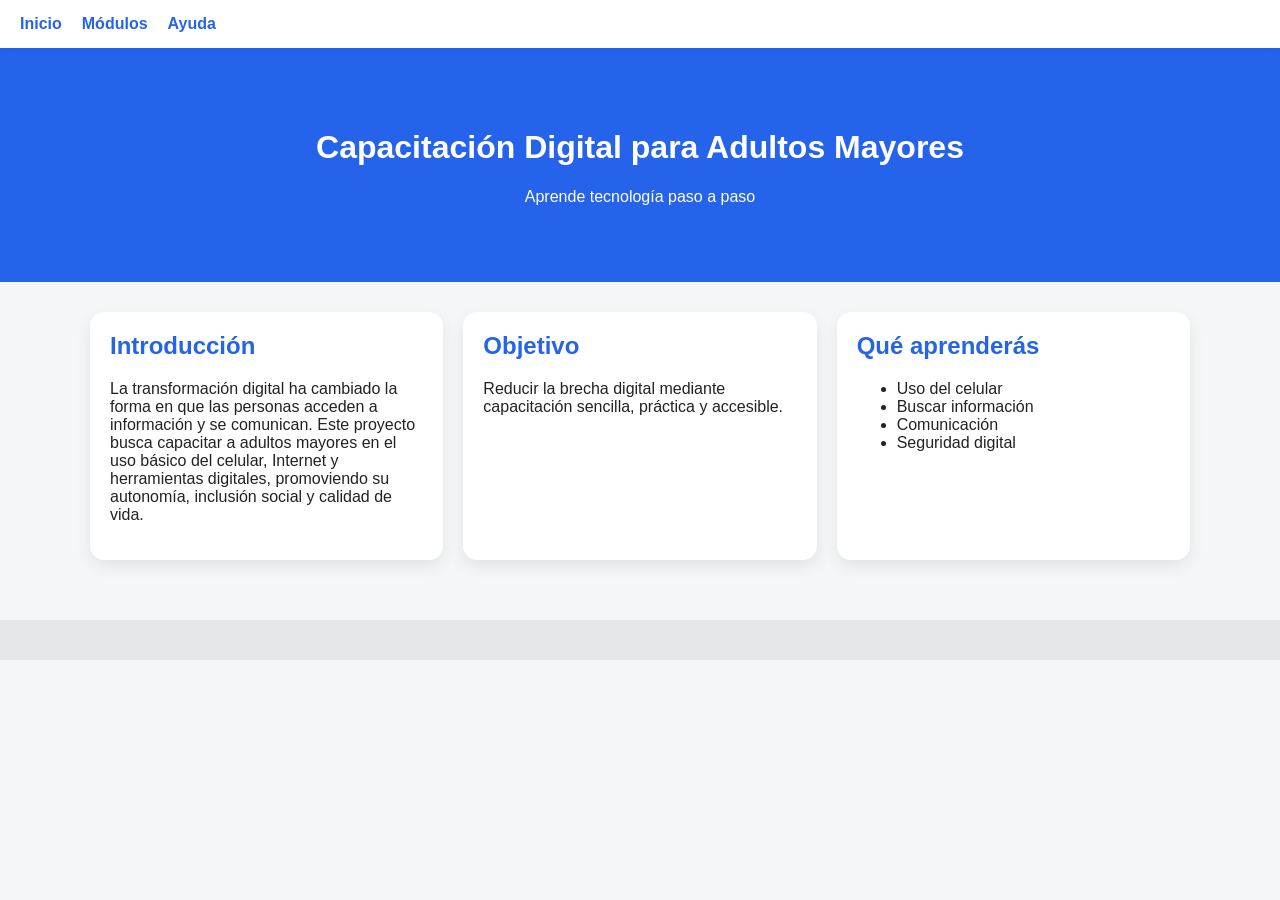
==== index.html @ 981f0604 "Add files via upload" ====
<!DOCTYPE html>
<html lang="es">
<head>
<meta charset="UTF-8">
<title>Capacitación digital</title>
<link rel="stylesheet" href="css/estilos.css">
</head>

<body>

<nav class="nav">
<a href="index.html">Inicio</a>
<a href="modulos.html">Módulos</a>
<a href="contacto.html">Ayuda</a>
</nav>

<header class="hero">
<h1>Capacitación Digital para Adultos Mayores</h1>
<p>Aprende tecnología paso a paso</p>
</header>

<main class="contenedor">

<div class="card">
<h2>Introducción</h2>
<p>La transformación digital ha cambiado la forma en que las personas acceden a información y se comunican. Este proyecto busca capacitar a adultos mayores en el uso básico del celular, Internet y herramientas digitales, promoviendo su autonomía, inclusión social y calidad de vida.</p>
</div>

<div class="card">
<h2>Objetivo</h2>
<p>Reducir la brecha digital mediante capacitación sencilla, práctica y accesible.</p>
</div>

<div class="card">
<h2>Qué aprenderás</h2>
<ul>
<li>Uso del celular</li>
<li>Buscar información</li>
<li>Comunicación</li>
<li>Seguridad digital</li>
</ul>
</div>

</main>

<footer>
</footer>

</body>
</html>
---- css/estilos.css ----
body{
font-family: Arial, sans-serif;
margin:0;
background:#f4f6f8;
color:#222;
}

.hero{
background:#2563eb;
color:white;
text-align:center;
padding:60px 20px;
}

.contenedor{
max-width:1100px;
margin:auto;
padding:30px;
display:grid;
gap:20px;
grid-template-columns: repeat(auto-fit,minmax(260px,1fr));
}

.card{
background:white;
padding:20px;
border-radius:14px;
box-shadow:0 6px 15px rgba(0,0,0,0.08);
}

.card h2{
color:#2563eb;
margin-top:0;
}

footer{
text-align:center;
padding:20px;
background:#e5e7eb;
margin-top:30px;
}

.nav{
display:flex;
gap:20px;
padding:15px 20px;
background:white;
box-shadow:0 2px 8px rgba(0,0,0,0.05);
position:sticky;
top:0;
}

.nav a{
text-decoration:none;
color:#2563eb;
font-weight:bold;
}

.card-link{
text-decoration:none; /* quita la linea */
color:#2563eb;
transition:0.2s;
}

.card-link:hover{
color:#1d4ed8;
transform:translateX(3px);
display:inline-block;
text-decoration:none; /* asegura que no aparezca */
}

.banner-wrap{
position:relative;
width:1000px;
max-width:95%;
margin:60px auto;
height:450px;
}

.img-main{
position:absolute;
left:50%;
top:50%;
transform:translate(-50%,-50%);
width:70%;
border-radius:18px;
z-index:3;
box-shadow:0 20px 40px rgba(0,0,0,0.2);
}

.img-side{
position:absolute;
top:50%;
width:55%;
border-radius:18px;
opacity:0.7;
filter:blur(1px);
z-index:1;
transition:0.4s;
}

/* izquierda inclinada */
.img-side.left{
left:0;
transform:translateY(-50%) rotate(-8deg);
}

/* derecha inclinada */
.img-side.right{
right:0;
transform:translateY(-50%) rotate(8deg);
}

/* efecto hover pro */
.banner-wrap:hover .img-side{
opacity:0.9;
filter:blur(0);
}
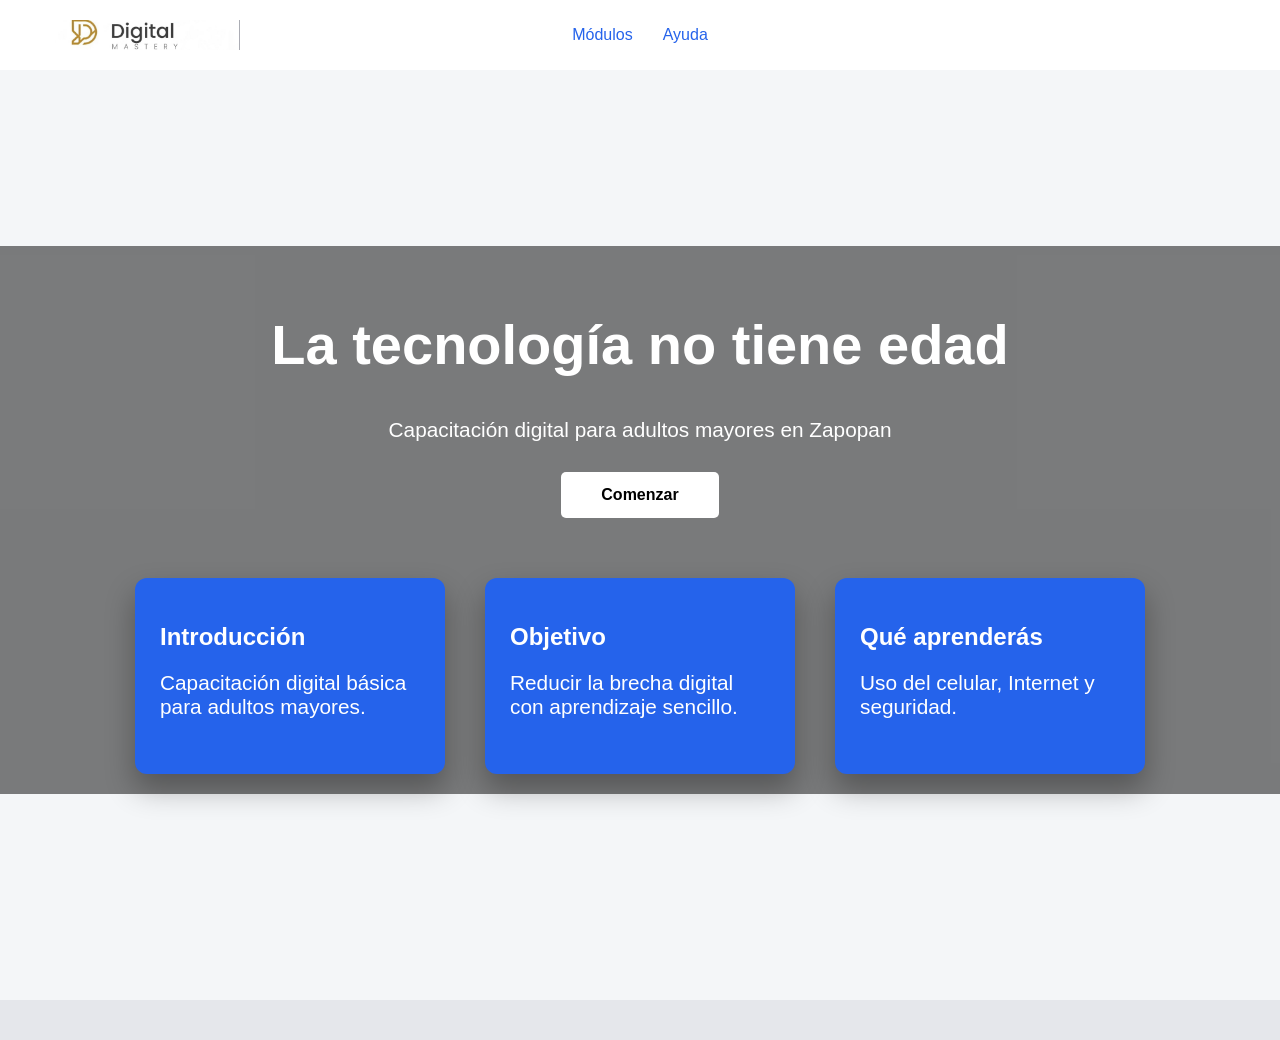
==== commit 46e747f0: "Add files via upload" ====
--- a/index.html
+++ b/index.html
@@ -9,37 +9,40 @@
 <body>
 
 <nav class="nav">
-<a href="index.html">Inicio</a>
-<a href="modulos.html">Módulos</a>
-<a href="contacto.html">Ayuda</a>
+<div class="logo">
+    <img src="img/logo.png" alt="DigitalMastery">
+</div>
+  <div class="nav-links">
+    <a href="modulos.html">Módulos</a>
+    <a href="contacto.html">Ayuda</a>
+  </div>
 </nav>
 
-<header class="hero">
-<h1>Capacitación Digital para Adultos Mayores</h1>
-<p>Aprende tecnología paso a paso</p>
-</header>
+<section class="hero-full">
+  <div class="overlay">
+    <h1>La tecnología no tiene edad</h1>
+    <p>Capacitación digital para adultos mayores en Zapopan</p>
+    <a href="modulos.html" class="btn-hero">Comenzar</a>
 
-<main class="contenedor">
+    <div class="cards-hero">
+      <div class="card-hero card-left">
+        <h2>Introducción</h2>
+        <p>Capacitación digital básica para adultos mayores.</p>
+      </div>
 
-<div class="card">
-<h2>Introducción</h2>
-<p>La transformación digital ha cambiado la forma en que las personas acceden a información y se comunican. Este proyecto busca capacitar a adultos mayores en el uso básico del celular, Internet y herramientas digitales, promoviendo su autonomía, inclusión social y calidad de vida.</p>
-</div>
+      <div class="card-hero card-center">
+        <h2>Objetivo</h2>
+        <p>Reducir la brecha digital con aprendizaje sencillo.</p>
+      </div>
 
-<div class="card">
-<h2>Objetivo</h2>
-<p>Reducir la brecha digital mediante capacitación sencilla, práctica y accesible.</p>
-</div>
+      <div class="card-hero card-right">
+        <h2>Qué aprenderás</h2>
+        <p>Uso del celular, Internet y seguridad.</p>
+      </div>
+    </div>
 
-<div class="card">
-<h2>Qué aprenderás</h2>
-<ul>
-<li>Uso del celular</li>
-<li>Buscar información</li>
-<li>Comunicación</li>
-<li>Seguridad digital</li>
-</ul>
-</div>
+  </div>
+</section>
 
 </main>
 
--- a/css/estilos.css
+++ b/css/estilos.css
@@ -5,6 +5,7 @@
 color:#222;
 }
 
+/* HERO ANTIGUO (ya casi no se usa pero lo dejamos por si acaso) */
 .hero{
 background:#2563eb;
 color:white;
@@ -40,20 +41,184 @@
 margin-top:30px;
 }
 
+/* NAV */
 .nav{
 display:flex;
-gap:20px;
-padding:15px 20px;
+justify-content:space-between;
+align-items:center;
+padding:20px 40px;
 background:white;
-box-shadow:0 2px 8px rgba(0,0,0,0.05);
 position:sticky;
 top:0;
-}
-
-.nav a{
+z-index:1000;
+}
+
+.logo{
+font-weight:bold;
+font-size:1.2rem;
+color:#111;
+}
+
+.nav-links{
+position:absolute;
+left:50%;
+transform:translateX(-50%);
+display:flex;
+gap:30px;
+}
+
+.nav-links a{
 text-decoration:none;
 color:#2563eb;
+font-weight:500;
+transition:0.3s;
+}
+
+.nav-links a:hover{
+color:#1d4ed8;
+}
+
+.overlay{
+background:rgba(0,0,0,0.5);
+width:100%;
+height:100%;
+display:flex;
+flex-direction:column;
+align-items:center;
+justify-content:center;
+padding:20px;
+position:relative;
+}
+
+.hero-full h1{
+font-size:3.5rem;
+margin-bottom:20px;
+}
+
+.hero-full p{
+font-size:1.3rem;
+margin-bottom:30px;
+}
+
+.btn-hero{
+background:white;
+color:black;
+padding:14px 40px;
+text-decoration:none;
 font-weight:bold;
+border-radius:5px;
+transition:0.3s;
+}
+
+.btn-hero:hover{
+background:#e5e7eb;
+}
+
+.cards-hero{
+margin-top:60px;
+display:flex;
+justify-content:center;
+gap:40px;
+flex-wrap:wrap;
+}
+
+.card-hero{
+background:#2563eb;
+color:white;
+padding:25px;
+width:260px;
+border-radius:12px;
+box-shadow:0 15px 30px rgba(0,0,0,0.3);
+text-align:left;
+transition:0.3s;
+}
+
+.card-hero:hover{
+transform:translateY(-8px);
+}
+
+.hero-full{
+min-height:100vh;
+background-size:cover;
+background-position:center;
+background-repeat:no-repeat;
+display:flex;
+align-items:center;
+justify-content:center;
+text-align:center;
+color:white;
+position:relative;
+animation:heroSlider 20s infinite;
+}
+
+@keyframes heroSlider{
+
+0%{
+background-image:url("../img/hero1.jpg");
+}
+
+25%{
+background-image:url("../img/hero2.jpg");
+}
+
+50%{
+background-image:url("../img/hero3.jpg");
+}
+
+75%{
+background-image:url("../img/hero4.jpg");
+}
+
+100%{
+background-image:url("../img/hero1.jpg");
+}
+
+}
+
+.banner img{
+width:800px;
+max-width:95%;
+display:block;
+margin:auto;
+border-radius:14px;
+}
+
+.banner-wrap{
+position:relative;
+width:900px;
+max-width:95%;
+margin:40px auto;
+height:420px;
+}
+
+.img-main{
+position:absolute;
+left:50%;
+top:50%;
+transform:translate(-50%,-50%);
+width:75%;
+border-radius:16px;
+z-index:2;
+box-shadow:0 10px 30px rgba(0,0,0,0.15);
+}
+
+.img-side{
+position:absolute;
+top:50%;
+transform:translateY(-50%);
+width:55%;
+border-radius:16px;
+opacity:0.6;
+filter:blur(1px);
+z-index:1;
+}
+
+.img-side.left{
+left:0;
+}
+
+.img-side.right{
+right:0;
 }
 
 .card-link{
@@ -69,50 +234,15 @@
 text-decoration:none; /* asegura que no aparezca */
 }
 
-.banner-wrap{
-position:relative;
-width:1000px;
-max-width:95%;
-margin:60px auto;
-height:450px;
-}
-
-.img-main{
-position:absolute;
-left:50%;
-top:50%;
-transform:translate(-50%,-50%);
-width:70%;
-border-radius:18px;
-z-index:3;
-box-shadow:0 20px 40px rgba(0,0,0,0.2);
-}
-
-.img-side{
-position:absolute;
-top:50%;
-width:55%;
-border-radius:18px;
-opacity:0.7;
-filter:blur(1px);
-z-index:1;
-transition:0.4s;
-}
-
-/* izquierda inclinada */
-.img-side.left{
-left:0;
-transform:translateY(-50%) rotate(-8deg);
-}
-
-/* derecha inclinada */
-.img-side.right{
-right:0;
-transform:translateY(-50%) rotate(8deg);
-}
-
-/* efecto hover pro */
-.banner-wrap:hover .img-side{
-opacity:0.9;
-filter:blur(0);
+.logo{
+    display:flex;
+    align-items:center;
+    gap:10px;
+    font-weight:bold;
+    font-size:20px;
+}
+
+.logo img{
+    height:30px;
+    width:auto;
 }
